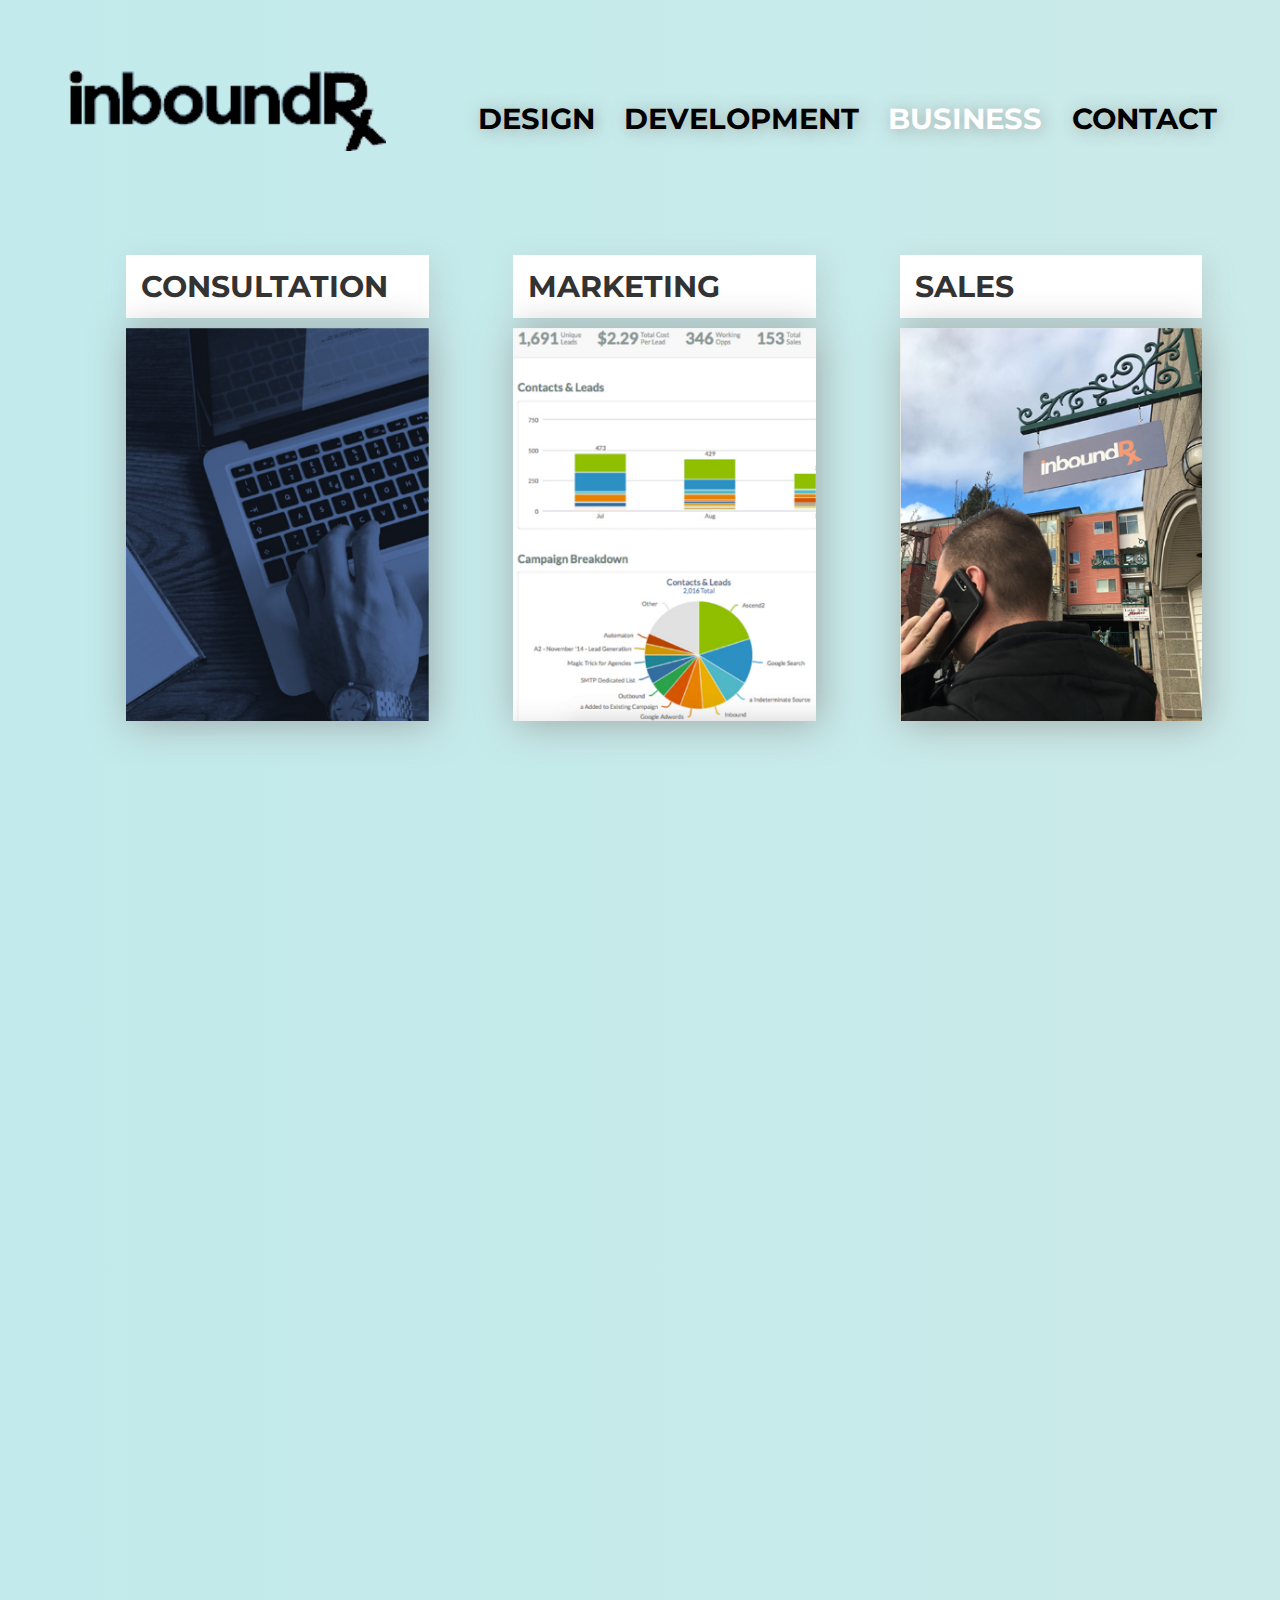
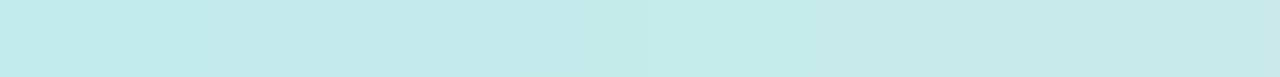
==== index.html @ 277e53de "make adjustments to box sizes" ====
<!DOCTYPE html>
<html>
  <head>
    <link href="css/bootstrap.css" rel="stylesheet" type="text/css">
    <link href="css/styles.css" rel="stylesheet" type="text/css">
    <link href="https://fonts.googleapis.com/css?family=Montserrat|Raleway" rel="stylesheet">
    <meta charset="utf-8">
    <title>InboundRx</title>
  </head>
  <header>
    <div class="row">
      <img class="col-md-3 logo" src="images/logo.png" alt="InboundRx logo">
      <div class="col-md-8 col-md-offset-0 main-navigation">
        <a class="menu-items" href="#">DESIGN</a><a class="menu-items" href="#">DEVELOPMENT</a><a class="menu-items current-page" href="#">BUSINESS</a><a class="menu-items" href="#">CONTACT</a>
      </div>
    </div>
  </header>
  <body>
    <div class="row business-content">
      <div class="col-md-3 box-section">
        <h2 class="section-main-titles">CONSULTATION</h2>
        <img class="boxed-image" src="images/business-consultation.png" alt="">
      </div>
      <div class="col-md-3 box-section">
        <h2 class="section-main-titles">MARKETING</h2>
        <img class="boxed-image" src="images/business-marketing.png" alt="">
      </div>
      <div class="col-md-3 box-section">
        <h2 class="section-main-titles">SALES</h2>
        <img class="boxed-image" src="images/business-sales.png" alt="">
      </div>
    </div>
  </body>
</html>
---- css/styles.css ----
/*GRADIENT BACKGROUND*/

/*html, body {
	width: 100%;
	height: 100%;
    margin: 0;
    padding: 0;
}*/

body {
  margin-left: 3em;
	background: linear-gradient(90deg, #c2eaec, #f4ebda);
	background-size: 600% 600%;
	-webkit-animation: Gradient 20s ease infinite;
	-moz-animation: Gradient 20s ease infinite;
	animation: Gradient 20s ease infinite;
}

@-webkit-keyframes Gradient {
	0%{background-position:0% 50%}
	50%{background-position:100% 50%}
	100%{background-position:0% 50%}
}

@-moz-keyframes Gradient {
	0%{background-position:0% 50%}
	50%{background-position:100% 50%}
	100%{background-position:0% 50%}
}

@keyframes Gradient {
	0%{background-position:0% 50%}
	50%{background-position:100% 50%}
	100%{background-position:0% 50%}
}

/*HEADER*/

header > .row {
  margin-top: 3em;
  margin-bottom: 3em;
}
.menu-items {
  font-family: 'Montserrat', sans-serif;
  font-size: 2.1em;
  margin-right: .5em;
  margin-left: .5em;
  font-weight: bold;
  color: black;
  text-shadow: 2px 2px 15px rgba(150, 150, 150, 0.77);
}

.current-page {
  color: white !important;
}

.main-navigation {
  margin-top: 4em;
  text-align: right;
}

a:hover {
  font-family: 'Montserrat', sans-serif;
  font-size: 2.1em;
  color: white !important;
  font-weight: normal;
  font-weight: bold;
  text-shadow: 2px 2px 15px rgba(150, 150, 150, 0.77);
}

a {
  text-decoration: none !important;
}

a:visited {
  color: black;
}

.logo {
  margin-left: 3em;
  margin-top: 2em;
}


/*BODY*/

.section-main-titles {
  background: white;
  font-weight: bolder;
  font-family: 'Montserrat', sans-serif;
  margin-right: 3em;
  padding: .5em;
  width: 100%;
  box-shadow: .2em .2em 26px 0px rgba(150,150,150,0.25);
}

.boxed-text {
  width: 100%;
  box-shadow: .2em .2em 37px rgba(150, 150, 150,0.80);
  background: white;
  margin-right: 3em;
  padding: .5em;
}

.boxed-text-content {
  font-weight: bolder !important;
  font-family: 'Raleway', sans-serif;
}

.boxed-text-header {
  font-weight: bolder;
  font-family: 'Montserrat', sans-serif;
}

.boxed-image {
  width: 100%;
  box-shadow: .2em .2em 37px rgba(150, 150, 150,0.80);
}

.box-section {
  margin: 3em;
  height: 90em !important;
}

.business-content {
  margin-top: 2em;
  margin-bottom: 10em;
  margin-left: 3em;
}
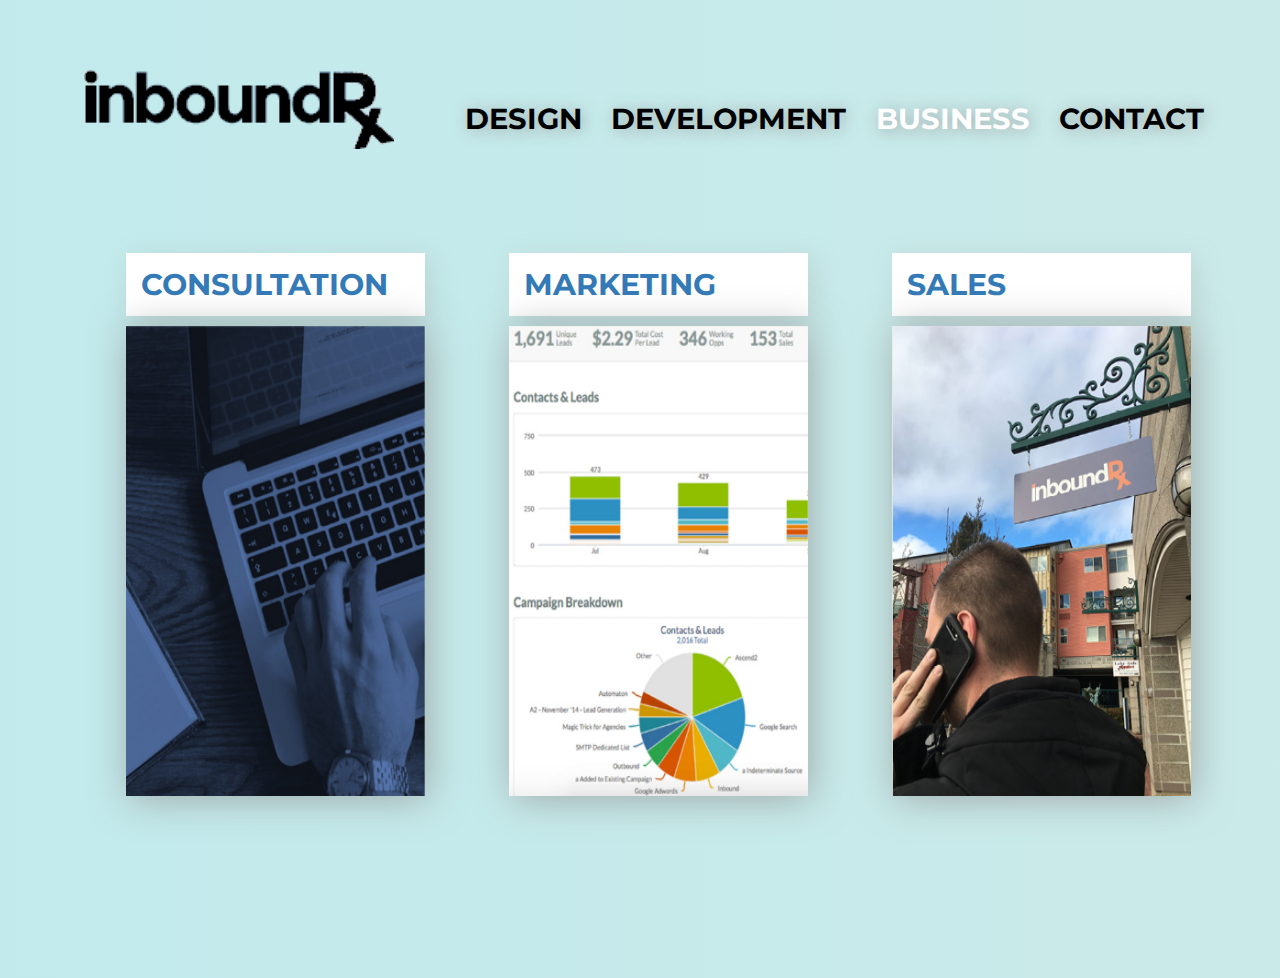
==== commit a9f3b260: "add a tags and links" ====
--- a/index.html
+++ b/index.html
@@ -11,23 +11,29 @@
     <div class="row">
       <img class="col-md-3 logo" src="images/logo.png" alt="InboundRx logo">
       <div class="col-md-8 col-md-offset-0 main-navigation">
-        <a class="menu-items" href="#">DESIGN</a><a class="menu-items" href="#">DEVELOPMENT</a><a class="menu-items current-page" href="#">BUSINESS</a><a class="menu-items" href="#">CONTACT</a>
+        <a class="menu-items" href="design.html">DESIGN</a><a class="menu-items" href="development.html">DEVELOPMENT</a><a class="menu-items current-page" href="index.html">BUSINESS</a><a class="menu-items" href="contact.html">CONTACT</a>
       </div>
     </div>
   </header>
   <body>
     <div class="row business-content">
       <div class="col-md-3 box-section">
-        <h2 class="section-main-titles">CONSULTATION</h2>
-        <img class="boxed-image" src="images/business-consultation.png" alt="">
+        <a href="#">
+          <h2 class="section-main-titles">CONSULTATION</h2>
+          <img class="boxed-image" src="images/business-consultation.png" alt="">
+        </a>
       </div>
       <div class="col-md-3 box-section">
-        <h2 class="section-main-titles">MARKETING</h2>
-        <img class="boxed-image" src="images/business-marketing.png" alt="">
+        <a href="#">
+          <h2 class="section-main-titles">MARKETING</h2>
+          <img class="boxed-image" src="images/business-marketing.png" alt="">
+        </a>
       </div>
       <div class="col-md-3 box-section">
-        <h2 class="section-main-titles">SALES</h2>
-        <img class="boxed-image" src="images/business-sales.png" alt="">
+        <a href="#">
+          <h2 class="section-main-titles">SALES</h2>
+          <img class="boxed-image" src="images/business-sales.png" alt="">
+        </a>
       </div>
     </div>
   </body>
--- a/css/styles.css
+++ b/css/styles.css
@@ -1,11 +1,7 @@
-/*GRADIENT BACKGROUND*/
-
-/*html, body {
-	width: 100%;
-	height: 100%;
-    margin: 0;
-    padding: 0;
-}*/
+.row  {
+  margin-left: 0px;
+  margin-right: 0px;
+}
 
 body {
   margin-left: 3em;
@@ -96,6 +92,7 @@
 
 .boxed-text {
   width: 100%;
+  height: 33.6em;
   box-shadow: .2em .2em 37px rgba(150, 150, 150,0.80);
   background: white;
   margin-right: 3em;
@@ -107,19 +104,19 @@
   font-family: 'Raleway', sans-serif;
 }
 
-.boxed-text-header {
-  font-weight: bolder;
-  font-family: 'Montserrat', sans-serif;
+.boxed-text-header, form > div > label {
+  font-weight: bolder !important;
+  font-family: 'Montserrat', sans-serif !important;
 }
 
 .boxed-image {
   width: 100%;
+  height: 33.6em;
   box-shadow: .2em .2em 37px rgba(150, 150, 150,0.80);
 }
 
 .box-section {
   margin: 3em;
-  height: 90em !important;
 }
 
 .business-content {
@@ -127,3 +124,66 @@
   margin-bottom: 10em;
   margin-left: 3em;
 }
+
+.form-control {
+  border: none;
+  font-weight: bolder !important;
+  font-family: 'Raleway', sans-serif;
+  -webkit-box-shadow: none;
+}
+
+.form-control::-webkit-input-placeholder {
+  color: #C6C6C6;
+}
+
+button {
+  margin-left: 38%;
+  margin-top: 2em;
+}
+
+.page-subheaders {
+  margin-top: 5em;
+  margin-left: 3em;
+}
+
+.page-detail {
+  margin-bottom: 10em;
+  background: white;
+  margin-left: -3em;
+  padding-top: 2em;
+  height: 44em;
+}
+
+.margin-offset {
+  margin-left: 6em;
+}
+
+.current-subfolder {
+  color: #B3B3B3;
+}
+
+.mini-box {
+  box-shadow: .2em .2em 37px rgba(150, 150, 150,0.80);
+  margin-bottom: 2em;
+  margin-left: 4.5em;
+  margin-right: 1em;
+}
+
+.mini-box-text {
+  padding-left: .5em;
+  padding-bottom: .75em;
+}
+
+.mini-boxed-image {
+  width: 100%;
+  height: 19.5em;
+}
+
+.scroll {
+  overflow-y: scroll;
+  height: 40em;
+}
+
+.north {
+  height: 7.4em;
+}
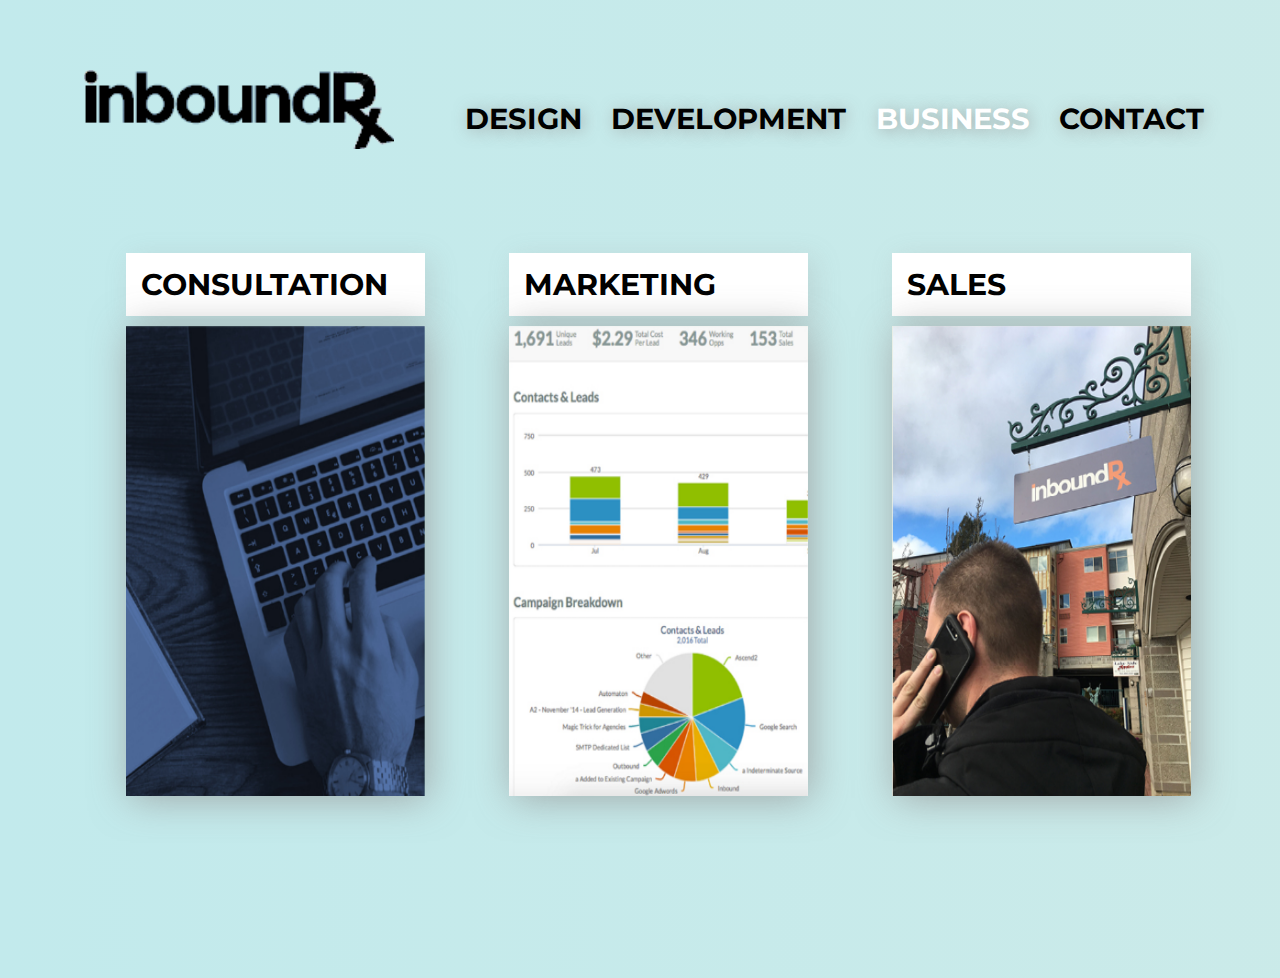
==== commit 4c056114: "add media queries to make site more responsive" ====
--- a/index.html
+++ b/index.html
@@ -10,6 +10,15 @@
   <header>
     <div class="row">
       <img class="col-md-3 logo" src="images/logo.png" alt="InboundRx logo">
+      <div class="dropdown col-md 8">
+        <span><img src="images/dropdown.png" alt=""></span>
+        <div class="dropdown-content">
+          <p><a class="menu-items" href="design.html">DESIGN</a></p>
+          <p><a class="menu-items" href="development.html">DEVELOPMENT</a></p>
+          <p><a class="menu-items" href="index.html">BUSINESS</a></p>
+          <p><a class="menu-items" href="contact.html">CONTACT</a></p>
+        </div>
+      </div>
       <div class="col-md-8 col-md-offset-0 main-navigation">
         <a class="menu-items" href="design.html">DESIGN</a><a class="menu-items" href="development.html">DEVELOPMENT</a><a class="menu-items current-page" href="index.html">BUSINESS</a><a class="menu-items" href="contact.html">CONTACT</a>
       </div>
--- a/css/styles.css
+++ b/css/styles.css
@@ -30,6 +30,32 @@
 	100%{background-position:0% 50%}
 }
 
+/*DROPDOWN*/
+.dropdown {
+    position: relative;
+    display: inline-block;
+    float: right;
+    display: none;
+    margin-top: 2em;
+    margin-right: 2em;
+}
+
+.dropdown-content {
+    margin-right: 2em;
+    float: left;
+    display: none;
+
+    background-color: #f9f9f9;
+    min-width: 160px;
+    box-shadow: 0px 8px 16px 0px rgba(0,0,0,0.2);
+    padding: 12px 16px;
+    z-index: 1;
+}
+
+.dropdown:hover .dropdown-content {
+    display: block;
+}
+
 /*HEADER*/
 
 header > .row {
@@ -55,21 +81,39 @@
   text-align: right;
 }
 
-a:hover {
+header > div > div > a:hover {
   font-family: 'Montserrat', sans-serif;
   font-size: 2.1em;
   color: white !important;
   font-weight: normal;
   font-weight: bold;
   text-shadow: 2px 2px 15px rgba(150, 150, 150, 0.77);
-}
-
-a {
+  text-decoration: none;
+}
+
+header > div > div > a {
   text-decoration: none !important;
 }
 
+header > div > div > a:visited {
+  color: black;
+  text-decoration: none;
+}
+
+.box-section > a:hover {
+  font-family: 'Montserrat', sans-serif;
+  color: #B4B4B4 !important;
+  text-decoration: none;
+}
+
+.box-section > a {
+  color: black;
+  text-decoration: none;
+}
+
 a:visited {
   color: black;
+  text-decoration: none;
 }
 
 .logo {
@@ -184,6 +228,27 @@
   height: 40em;
 }
 
-.north {
+/*.north {
   height: 7.4em;
-}
+}*/
+
+@media screen and (max-width: 1110px) {
+  body > div > .col-md-3 {
+    width: 80%;
+  }
+  .main-navigation {
+    display: none;
+  }
+  .dropdown {
+    display: block;
+  }
+}
+
+@media screen and (max-width: 580px) {
+  .boxed-image {
+    display: none;
+  }
+  body > div > .col-md-3 {
+    margin-left: 0em;
+  }
+}
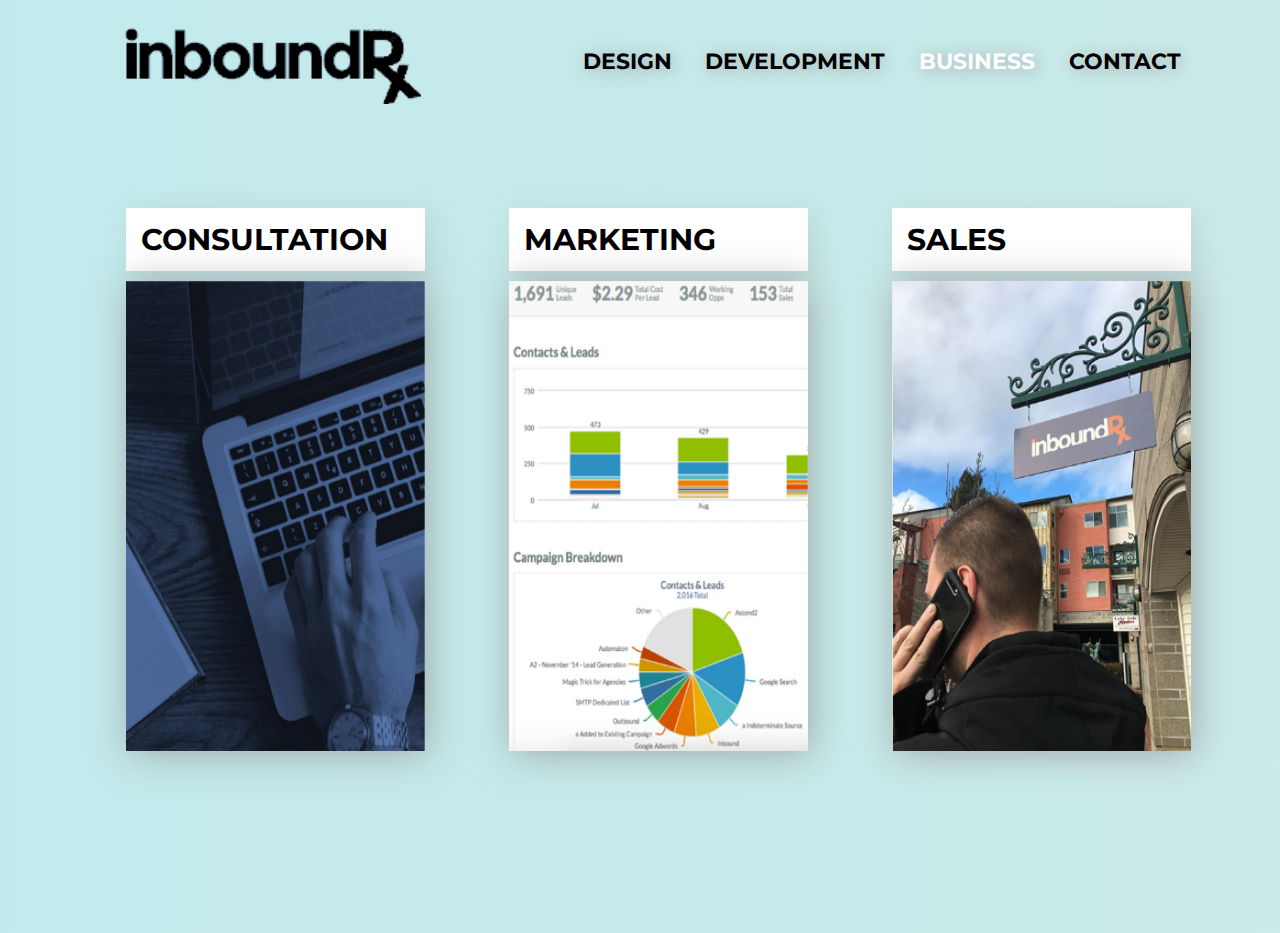
==== commit 7d5857ae: "align header with content of body" ====
--- a/index.html
+++ b/index.html
@@ -19,7 +19,7 @@
           <p><a class="menu-items" href="contact.html">CONTACT</a></p>
         </div>
       </div>
-      <div class="col-md-8 col-md-offset-0 main-navigation">
+      <div class="col-md-7 col-md-offset-0 main-navigation">
         <a class="menu-items" href="design.html">DESIGN</a><a class="menu-items" href="development.html">DEVELOPMENT</a><a class="menu-items current-page" href="index.html">BUSINESS</a><a class="menu-items" href="contact.html">CONTACT</a>
       </div>
     </div>
@@ -27,19 +27,19 @@
   <body>
     <div class="row business-content">
       <div class="col-md-3 box-section">
-        <a href="#">
+        <a class="subpage-link" href="#">
           <h2 class="section-main-titles">CONSULTATION</h2>
           <img class="boxed-image" src="images/business-consultation.png" alt="">
         </a>
       </div>
       <div class="col-md-3 box-section">
-        <a href="#">
+        <a class="subpage-link" href="#">
           <h2 class="section-main-titles">MARKETING</h2>
           <img class="boxed-image" src="images/business-marketing.png" alt="">
         </a>
       </div>
       <div class="col-md-3 box-section">
-        <a href="#">
+        <a class="subpage-link" href="#">
           <h2 class="section-main-titles">SALES</h2>
           <img class="boxed-image" src="images/business-sales.png" alt="">
         </a>
--- a/css/styles.css
+++ b/css/styles.css
@@ -30,6 +30,11 @@
 	100%{background-position:0% 50%}
 }
 
+a:-webkit-any-link {
+  text-decoration: none;
+  color: black;
+}
+
 /*DROPDOWN*/
 .dropdown {
     position: relative;
@@ -59,13 +64,14 @@
 /*HEADER*/
 
 header > .row {
-  margin-top: 3em;
   margin-bottom: 3em;
+  margin-right: 1.9em;
+  margin-left: 1.9em;
 }
 .menu-items {
   font-family: 'Montserrat', sans-serif;
-  font-size: 2.1em;
-  margin-right: .5em;
+  font-size: 1.6em;
+  margin-right: 1em;
   margin-left: .5em;
   font-weight: bold;
   color: black;
@@ -77,7 +83,7 @@
 }
 
 .main-navigation {
-  margin-top: 4em;
+  margin-top: 3.2em;
   text-align: right;
 }
 
@@ -88,39 +94,18 @@
   font-weight: normal;
   font-weight: bold;
   text-shadow: 2px 2px 15px rgba(150, 150, 150, 0.77);
-  text-decoration: none;
-}
-
-header > div > div > a {
-  text-decoration: none !important;
-}
-
-header > div > div > a:visited {
-  color: black;
-  text-decoration: none;
-}
-
-.box-section > a:hover {
+}
+
+.box-section > a:hover, .subpage-link > h3:hover {
   font-family: 'Montserrat', sans-serif;
   color: #B4B4B4 !important;
-  text-decoration: none;
-}
-
-.box-section > a {
-  color: black;
-  text-decoration: none;
-}
-
-a:visited {
-  color: black;
-  text-decoration: none;
 }
 
 .logo {
-  margin-left: 3em;
-  margin-top: 2em;
-}
-
+  margin-top: 2em;
+  margin-left: 4em;
+  margin-right: 6.5em;
+}
 
 /*BODY*/
 
@@ -186,7 +171,7 @@
 }
 
 .page-subheaders {
-  margin-top: 5em;
+  margin-top: 2em;
   margin-left: 3em;
 }
 
@@ -223,10 +208,10 @@
   height: 19.5em;
 }
 
-.scroll {
-  overflow-y: scroll;
-  height: 40em;
-}
+/*.scroll {*/
+/*  overflow-y: scroll;*/
+/*  height: 40em;*/
+/*}*/
 
 /*.north {
   height: 7.4em;
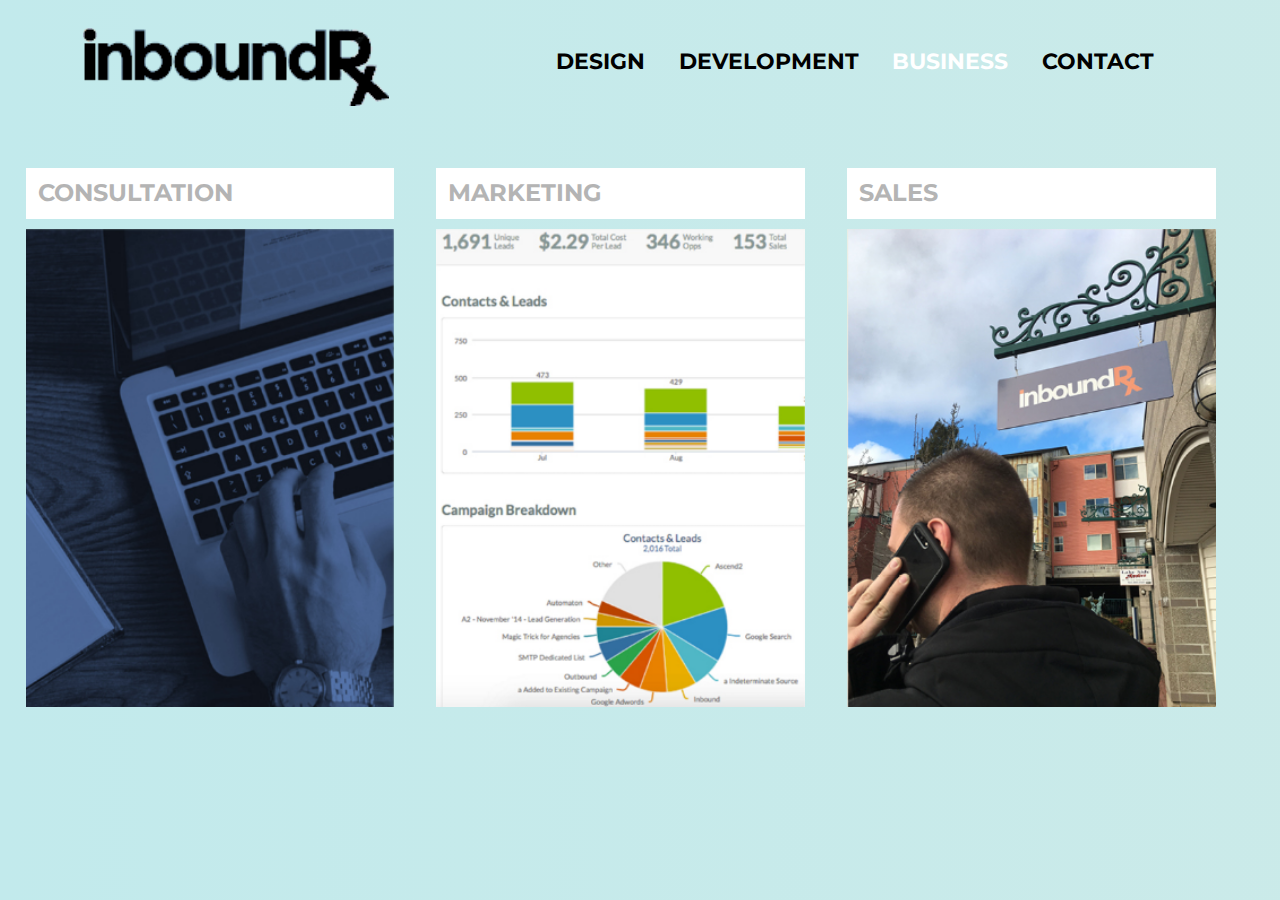
==== commit c9ca2b7a: "redue site for responsive scaled images" ====
--- a/index.html
+++ b/index.html
@@ -9,38 +9,36 @@
   </head>
   <header>
     <div class="row">
-      <img class="col-md-3 logo" src="images/logo.png" alt="InboundRx logo">
-      <div class="dropdown col-md 8">
-        <span><img src="images/dropdown.png" alt=""></span>
-        <div class="dropdown-content">
-          <p><a class="menu-items" href="design.html">DESIGN</a></p>
-          <p><a class="menu-items" href="development.html">DEVELOPMENT</a></p>
-          <p><a class="menu-items" href="index.html">BUSINESS</a></p>
-          <p><a class="menu-items" href="contact.html">CONTACT</a></p>
-        </div>
+      <img class="col-xs-3 logo" src="images/logo.png" alt="InboundRx logo">
+      <div class="col-xs-7 col-xs-offset-0 main-navigation">
+        <a class="menu-items" href="design.html">DESIGN</a><a class="menu-items" href="development.html">DEVELOPMENT</a><a class="menu-items current-page" href="index.html">BUSINESS</a><a class="menu-items" href="contact.html">CONTACT</a>
       </div>
-      <div class="col-md-7 col-md-offset-0 main-navigation">
-        <a class="menu-items" href="design.html">DESIGN</a><a class="menu-items" href="development.html">DEVELOPMENT</a><a class="menu-items current-page" href="index.html">BUSINESS</a><a class="menu-items" href="contact.html">CONTACT</a>
+      <span class="dropdown"><img src="images/dropdown.png" alt=""></span>
+      <div class="dropdown-content">
+        <p><a class="menu-items" href="design.html">DESIGN</a></p>
+        <p><a class="menu-items" href="development.html">DEVELOPMENT</a></p>
+        <p><a class="menu-items" href="index.html">BUSINESS</a></p>
+        <p><a class="menu-items" href="contact.html">CONTACT</a></p>
       </div>
     </div>
   </header>
   <body>
     <div class="row business-content">
-      <div class="col-md-3 box-section">
+      <div class="col-xs-4 box-section">
         <a class="subpage-link" href="#">
-          <h2 class="section-main-titles">CONSULTATION</h2>
+          <h3 class="section-main-titles">CONSULTATION</h3>
           <img class="boxed-image" src="images/business-consultation.png" alt="">
         </a>
       </div>
-      <div class="col-md-3 box-section">
+      <div class="col-xs-4 box-section center-box">
         <a class="subpage-link" href="#">
-          <h2 class="section-main-titles">MARKETING</h2>
+          <h3 class="section-main-titles">MARKETING</h3>
           <img class="boxed-image" src="images/business-marketing.png" alt="">
         </a>
       </div>
-      <div class="col-md-3 box-section">
+      <div class="col-xs-4 box-section">
         <a class="subpage-link" href="#">
-          <h2 class="section-main-titles">SALES</h2>
+          <h3 class="section-main-titles">SALES</h3>
           <img class="boxed-image" src="images/business-sales.png" alt="">
         </a>
       </div>
--- a/css/styles.css
+++ b/css/styles.css
@@ -1,10 +1,11 @@
-.row  {
-  margin-left: 0px;
-  margin-right: 0px;
+html {
+    -webkit-box-sizing: border-box; /* Safari/Chrome, other WebKit */
+    -moz-box-sizing: border-box;    /* Firefox */
+    box-sizing: border-box;
 }
 
 body {
-  margin-left: 3em;
+
 	background: linear-gradient(90deg, #c2eaec, #f4ebda);
 	background-size: 600% 600%;
 	-webkit-animation: Gradient 20s ease infinite;
@@ -37,7 +38,7 @@
 
 /*DROPDOWN*/
 .dropdown {
-    position: relative;
+    position: absolute;
     display: inline-block;
     float: right;
     display: none;
@@ -47,12 +48,12 @@
 
 .dropdown-content {
     margin-right: 2em;
-    float: left;
+
     display: none;
 
     background-color: #f9f9f9;
     min-width: 160px;
-    box-shadow: 0px 8px 16px 0px rgba(0,0,0,0.2);
+    /*box-shadow: 0px 8px 16px 0px rgba(0,0,0,0.2);*/
     padding: 12px 16px;
     z-index: 1;
 }
@@ -64,9 +65,7 @@
 /*HEADER*/
 
 header > .row {
-  margin-bottom: 3em;
-  margin-right: 1.9em;
-  margin-left: 1.9em;
+  margin: 0em 1.9em 3em 1.9em;
 }
 .menu-items {
   font-family: 'Montserrat', sans-serif;
@@ -74,8 +73,7 @@
   margin-right: 1em;
   margin-left: .5em;
   font-weight: bold;
-  color: black;
-  text-shadow: 2px 2px 15px rgba(150, 150, 150, 0.77);
+  /*text-shadow: 2px 2px 15px rgba(150, 150, 150, 0.77);*/
 }
 
 .current-page {
@@ -85,20 +83,18 @@
 .main-navigation {
   margin-top: 3.2em;
   text-align: right;
+  padding-right: 1.4em;
 }
 
 header > div > div > a:hover {
-  font-family: 'Montserrat', sans-serif;
-  font-size: 2.1em;
   color: white !important;
-  font-weight: normal;
   font-weight: bold;
-  text-shadow: 2px 2px 15px rgba(150, 150, 150, 0.77);
+  /*text-shadow: 2px 2px 15px rgba(150, 150, 150, 0.77);*/
 }
 
 .box-section > a:hover, .subpage-link > h3:hover {
   font-family: 'Montserrat', sans-serif;
-  color: #B4B4B4 !important;
+  color: black !important;
 }
 
 .logo {
@@ -110,19 +106,19 @@
 /*BODY*/
 
 .section-main-titles {
+  color: #B4B4B4 !important;
   background: white;
   font-weight: bolder;
   font-family: 'Montserrat', sans-serif;
   margin-right: 3em;
   padding: .5em;
   width: 100%;
-  box-shadow: .2em .2em 26px 0px rgba(150,150,150,0.25);
+  /*box-shadow: .2em .2em 26px 0px rgba(150,150,150,0.25);*/
 }
 
 .boxed-text {
   width: 100%;
-  height: 33.6em;
-  box-shadow: .2em .2em 37px rgba(150, 150, 150,0.80);
+  /*box-shadow: .2em .2em 37px rgba(150, 150, 150,0.80);*/
   background: white;
   margin-right: 3em;
   padding: .5em;
@@ -140,18 +136,24 @@
 
 .boxed-image {
   width: 100%;
-  height: 33.6em;
-  box-shadow: .2em .2em 37px rgba(150, 150, 150,0.80);
+  height: auto;
 }
 
 .box-section {
-  margin: 3em;
+  width: 30%;
+}
+
+.center-box {
+  margin: 0em 3em 0em 3em;
 }
 
 .business-content {
-  margin-top: 2em;
-  margin-bottom: 10em;
-  margin-left: 3em;
+  display: block;
+  margin: 0em 2% 7em 2%;
+}
+
+.tiles {
+  margin-left: 3em !important;
 }
 
 .form-control {
@@ -170,11 +172,6 @@
   margin-top: 2em;
 }
 
-.page-subheaders {
-  margin-top: 2em;
-  margin-left: 3em;
-}
-
 .page-detail {
   margin-bottom: 10em;
   background: white;
@@ -188,19 +185,22 @@
 }
 
 .current-subfolder {
-  color: #B3B3B3;
+  color: black !important;
 }
 
 .mini-box {
-  box-shadow: .2em .2em 37px rgba(150, 150, 150,0.80);
+  /*box-shadow: .2em .2em 37px rgba(150, 150, 150,0.80);*/
   margin-bottom: 2em;
-  margin-left: 4.5em;
   margin-right: 1em;
+  width: 100%;
+  background: white;
+  height: 30em;
 }
 
 .mini-box-text {
   padding-left: .5em;
   padding-bottom: .75em;
+  background: white;
 }
 
 .mini-boxed-image {
@@ -208,32 +208,93 @@
   height: 19.5em;
 }
 
-/*.scroll {*/
-/*  overflow-y: scroll;*/
-/*  height: 40em;*/
-/*}*/
-
-/*.north {
-  height: 7.4em;
-}*/
-
-@media screen and (max-width: 1110px) {
-  body > div > .col-md-3 {
-    width: 80%;
-  }
-  .main-navigation {
-    display: none;
-  }
-  .dropdown {
-    display: block;
-  }
-}
-
-@media screen and (max-width: 580px) {
-  .boxed-image {
-    display: none;
-  }
-  body > div > .col-md-3 {
-    margin-left: 0em;
-  }
-}
+/*SCROLL*/
+
+.scrollbar {
+  overflow-y: scroll;
+  height: 30em;
+}
+
+#style-3::-webkit-scrollbar-track
+{
+	-webkit-box-shadow: inset 0 0 6px rgba(0,0,0,0.3);
+	background-color: #F5F5F5;
+}
+
+#style-3::-webkit-scrollbar
+{
+	width: 6px;
+	background-color: #F5F5F5;
+}
+
+#style-3::-webkit-scrollbar-thumb
+{
+	background-color: #B4B4B4;
+}
+
+/*@media screen and (min-width: 1850px) {*/
+/*  header > div > .col-md-7, header > div > .col-md-xs {*/
+/*    width: 90%;*/
+/*  }*/
+/*}*/
+
+/*@media screen and (min-width: 1050px) {*/
+/*  .boxed-text {*/
+/*    font-size: inherit;*/
+/*  }*/
+/*  body {*/
+/*    width: 90%;*/
+/*    margin: 16px auto;*/
+/*    padding: 16px;*/
+/*    position:relative;*/
+/*  }*/
+/*}*/
+
+/*@media screen and (min-width: 1275px) {*/
+/*  body {*/
+/*    margin-left: 0em;*/
+/*  }*/
+
+/*  .box-section {*/
+/*    margin-right: 3.7%;*/
+/*    margin-left: 3.7%;*/
+/*  }*/
+/*  .main-navigation {*/
+/*    display: none;*/
+/*  }*/
+
+/*  .dropdown {*/
+/*    display: block;*/
+/*  }*/
+/*}*/
+
+/*@media screen and (max-width: 1051px) {*/
+/*  .box-section {*/
+/*    width: 25%;*/
+/*  }*/
+/*}*/
+
+/*@media screen and (max-width: 900px) {*/
+/*  .section-main-titles {*/
+/*    font-size: medium;*/
+/*  }*/
+/*}*/
+
+/*@media screen and (max-width: 680px) {*/
+/*  .boxed-image {*/
+/*    display: none;*/
+/*  }*/
+
+/*  .box-section {*/
+/*    width: 80%;*/
+/*    margin-right: 4em;*/
+/*  }*/
+
+/*  .section-main-titles {*/
+/*    margin-right: 4em;*/
+/*  }*/
+
+/*  .logo {*/
+/*    margin-left: 2em !important;*/
+/*  }*/
+/*}*/
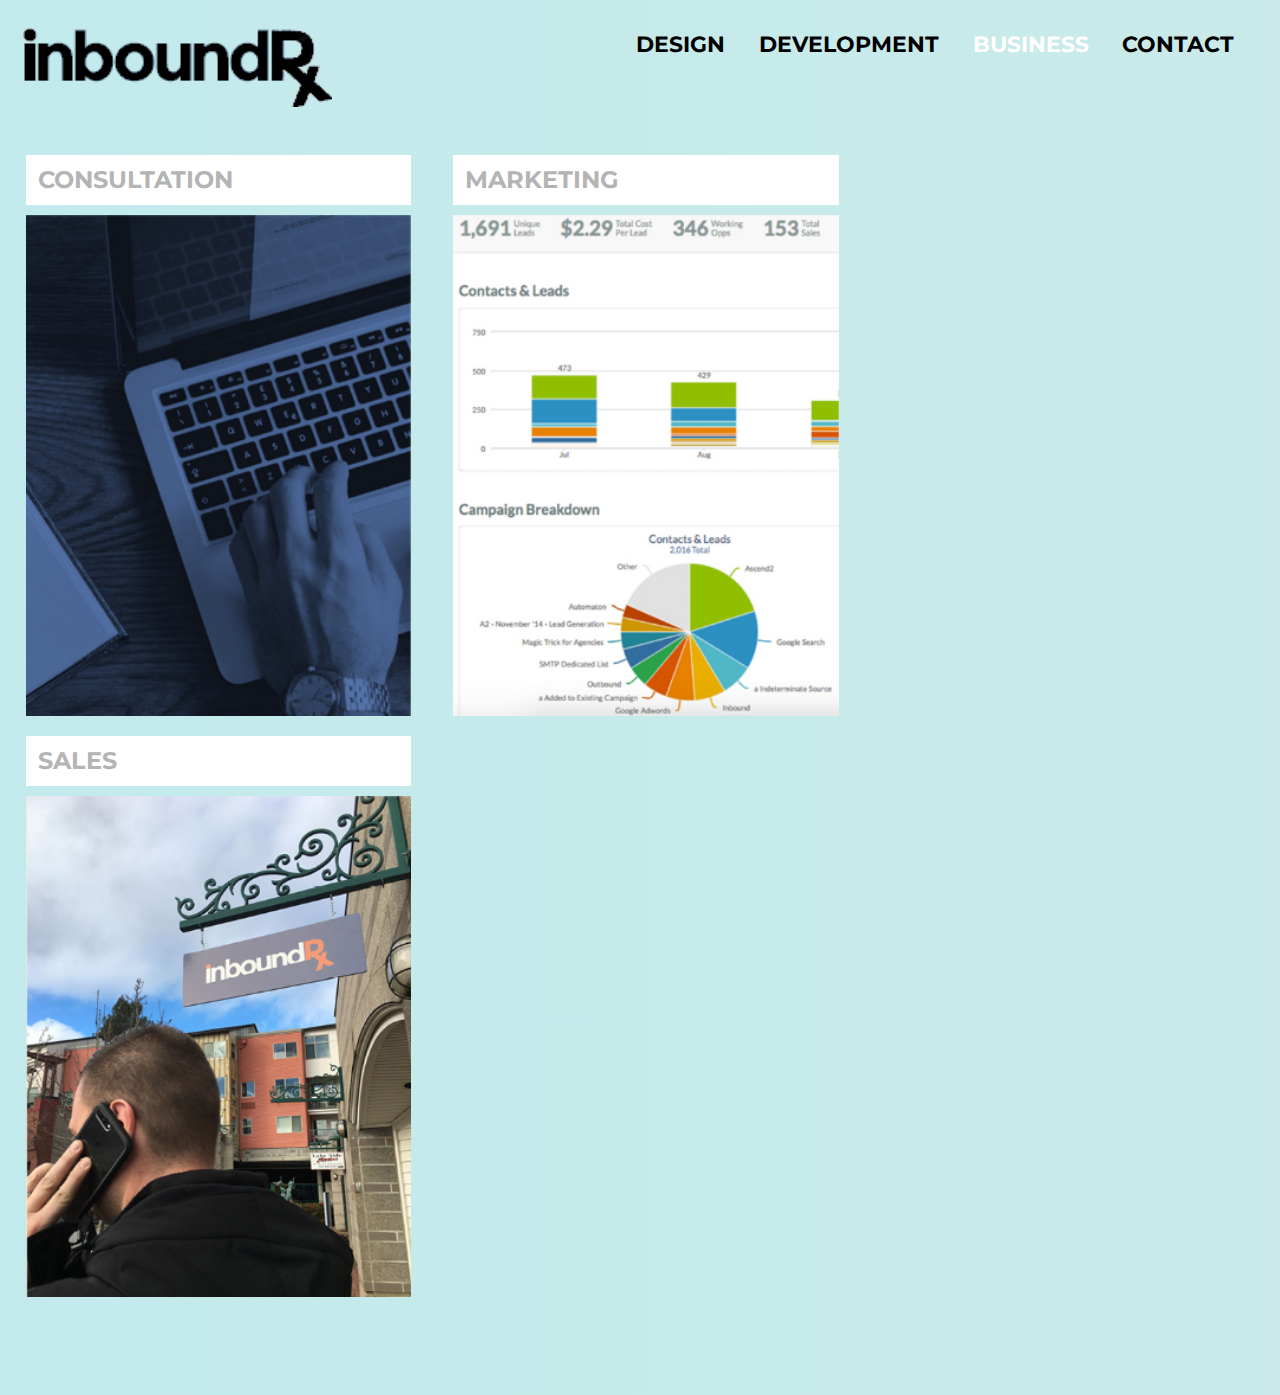
==== commit 411f24c8: "adjusted logo in header to be responsive" ====
--- a/index.html
+++ b/index.html
@@ -9,10 +9,12 @@
   </head>
   <header>
     <div class="row">
-      <img class="col-xs-3 logo" src="images/logo.png" alt="InboundRx logo">
-      <div class="col-xs-7 col-xs-offset-0 main-navigation">
-        <a class="menu-items" href="design.html">DESIGN</a><a class="menu-items" href="development.html">DEVELOPMENT</a><a class="menu-items current-page" href="index.html">BUSINESS</a><a class="menu-items" href="contact.html">CONTACT</a>
+      <div class="col-xs-3">
+        <img class="logo" src="images/logo.png" alt="InboundRx logo">
       </div>
+      <div class="col-xs-9 header-right">
+        <a class="menu-items" href="design.html">DESIGN</a><a class="menu-items" href="development.html">DEVELOPMENT</a><a class="menu-items current-page" href="index.html">BUSINESS</a><a class="menu-items" href="contact.html">CONTACT</a></div>
+
       <span class="dropdown"><img src="images/dropdown.png" alt=""></span>
       <div class="dropdown-content">
         <p><a class="menu-items" href="design.html">DESIGN</a></p>
@@ -21,6 +23,7 @@
         <p><a class="menu-items" href="contact.html">CONTACT</a></p>
       </div>
     </div>
+
   </header>
   <body>
     <div class="row business-content">
--- a/css/styles.css
+++ b/css/styles.css
@@ -64,9 +64,6 @@
 
 /*HEADER*/
 
-header > .row {
-  margin: 0em 1.9em 3em 1.9em;
-}
 .menu-items {
   font-family: 'Montserrat', sans-serif;
   font-size: 1.6em;
@@ -98,9 +95,17 @@
 }
 
 .logo {
-  margin-top: 2em;
-  margin-left: 4em;
-  margin-right: 6.5em;
+  text-align: left;
+  width: 100%;
+  height: auto;
+}
+
+header {
+  margin: 2em 3% 2em 3%;
+}
+
+.header-right {
+  text-align: right;
 }
 
 /*BODY*/
@@ -140,7 +145,7 @@
 }
 
 .box-section {
-  width: 30%;
+  width: 31.4%;
 }
 
 .center-box {
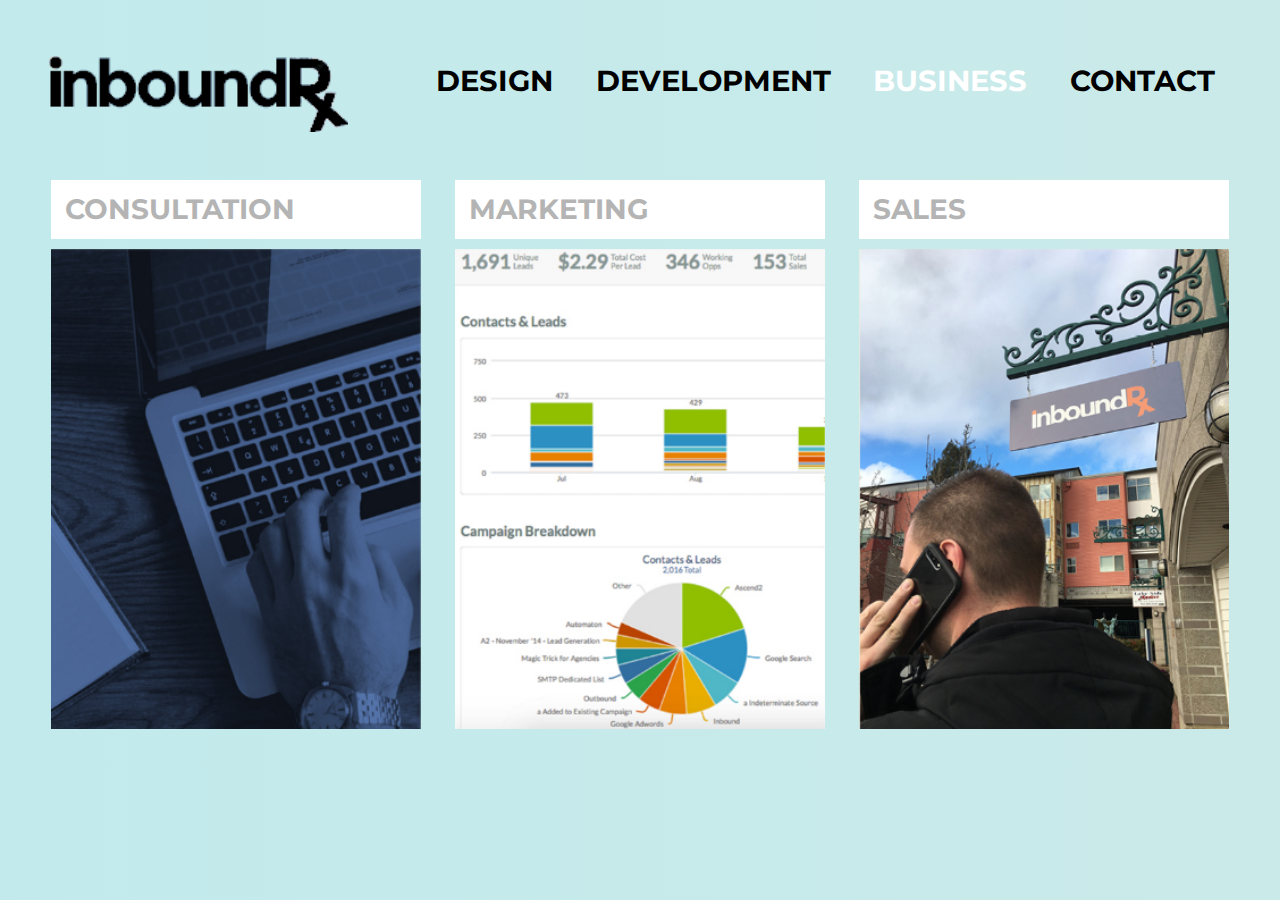
==== commit a9bedaa5: "scale page accordingly" ====
--- a/index.html
+++ b/index.html
@@ -47,4 +47,4 @@
       </div>
     </div>
   </body>
-</html>
+</html>--- a/css/styles.css
+++ b/css/styles.css
@@ -1,36 +1,32 @@
+
+/*GRADIENT BACKGROUND*/
 html {
     -webkit-box-sizing: border-box; /* Safari/Chrome, other WebKit */
     -moz-box-sizing: border-box;    /* Firefox */
     box-sizing: border-box;
 }
-
 body {
-
 	background: linear-gradient(90deg, #c2eaec, #f4ebda);
 	background-size: 600% 600%;
 	-webkit-animation: Gradient 20s ease infinite;
 	-moz-animation: Gradient 20s ease infinite;
 	animation: Gradient 20s ease infinite;
 }
-
 @-webkit-keyframes Gradient {
 	0%{background-position:0% 50%}
 	50%{background-position:100% 50%}
 	100%{background-position:0% 50%}
 }
-
 @-moz-keyframes Gradient {
 	0%{background-position:0% 50%}
 	50%{background-position:100% 50%}
 	100%{background-position:0% 50%}
 }
-
 @keyframes Gradient {
 	0%{background-position:0% 50%}
 	50%{background-position:100% 50%}
 	100%{background-position:0% 50%}
 }
-
 a:-webkit-any-link {
   text-decoration: none;
   color: black;
@@ -48,12 +44,9 @@
 
 .dropdown-content {
     margin-right: 2em;
-
     display: none;
-
     background-color: #f9f9f9;
     min-width: 160px;
-    /*box-shadow: 0px 8px 16px 0px rgba(0,0,0,0.2);*/
     padding: 12px 16px;
     z-index: 1;
 }
@@ -70,23 +63,15 @@
   margin-right: 1em;
   margin-left: .5em;
   font-weight: bold;
-  /*text-shadow: 2px 2px 15px rgba(150, 150, 150, 0.77);*/
 }
 
 .current-page {
   color: white !important;
-}
-
-.main-navigation {
-  margin-top: 3.2em;
-  text-align: right;
-  padding-right: 1.4em;
 }
 
 header > div > div > a:hover {
   color: white !important;
   font-weight: bold;
-  /*text-shadow: 2px 2px 15px rgba(150, 150, 150, 0.77);*/
 }
 
 .box-section > a:hover, .subpage-link > h3:hover {
@@ -101,11 +86,13 @@
 }
 
 header {
-  margin: 2em 3% 2em 3%;
+  margin: 4em 4% 2em 5% !important;
 }
 
 .header-right {
   text-align: right;
+  padding-top: 1em;
+  font-size: 120%;
 }
 
 /*BODY*/
@@ -118,12 +105,10 @@
   margin-right: 3em;
   padding: .5em;
   width: 100%;
-  /*box-shadow: .2em .2em 26px 0px rgba(150,150,150,0.25);*/
 }
 
 .boxed-text {
   width: 100%;
-  /*box-shadow: .2em .2em 37px rgba(150, 150, 150,0.80);*/
   background: white;
   margin-right: 3em;
   padding: .5em;
@@ -149,12 +134,12 @@
 }
 
 .center-box {
-  margin: 0em 3em 0em 3em;
+  margin: 0em 2.9% 0em 2.9%;
 }
 
 .business-content {
   display: block;
-  margin: 0em 2% 7em 2%;
+  margin: 0em 4% 7em 4%;
 }
 
 .tiles {
@@ -194,7 +179,6 @@
 }
 
 .mini-box {
-  /*box-shadow: .2em .2em 37px rgba(150, 150, 150,0.80);*/
   margin-bottom: 2em;
   margin-right: 1em;
   width: 100%;
@@ -219,87 +203,119 @@
   overflow-y: scroll;
   height: 30em;
 }
-
 #style-3::-webkit-scrollbar-track
 {
 	-webkit-box-shadow: inset 0 0 6px rgba(0,0,0,0.3);
 	background-color: #F5F5F5;
 }
-
 #style-3::-webkit-scrollbar
 {
 	width: 6px;
 	background-color: #F5F5F5;
 }
-
 #style-3::-webkit-scrollbar-thumb
 {
 	background-color: #B4B4B4;
 }
 
-/*@media screen and (min-width: 1850px) {*/
-/*  header > div > .col-md-7, header > div > .col-md-xs {*/
-/*    width: 90%;*/
-/*  }*/
-/*}*/
-
-/*@media screen and (min-width: 1050px) {*/
-/*  .boxed-text {*/
-/*    font-size: inherit;*/
-/*  }*/
-/*  body {*/
-/*    width: 90%;*/
-/*    margin: 16px auto;*/
-/*    padding: 16px;*/
-/*    position:relative;*/
-/*  }*/
-/*}*/
-
-/*@media screen and (min-width: 1275px) {*/
-/*  body {*/
-/*    margin-left: 0em;*/
-/*  }*/
-
-/*  .box-section {*/
-/*    margin-right: 3.7%;*/
-/*    margin-left: 3.7%;*/
-/*  }*/
-/*  .main-navigation {*/
-/*    display: none;*/
-/*  }*/
-
-/*  .dropdown {*/
-/*    display: block;*/
-/*  }*/
-/*}*/
-
-/*@media screen and (max-width: 1051px) {*/
-/*  .box-section {*/
-/*    width: 25%;*/
-/*  }*/
-/*}*/
-
-/*@media screen and (max-width: 900px) {*/
-/*  .section-main-titles {*/
-/*    font-size: medium;*/
-/*  }*/
-/*}*/
-
-/*@media screen and (max-width: 680px) {*/
-/*  .boxed-image {*/
-/*    display: none;*/
-/*  }*/
-
-/*  .box-section {*/
-/*    width: 80%;*/
-/*    margin-right: 4em;*/
-/*  }*/
-
-/*  .section-main-titles {*/
-/*    margin-right: 4em;*/
-/*  }*/
-
-/*  .logo {*/
-/*    margin-left: 2em !important;*/
-/*  }*/
-/*}*/
+@media screen and (min-width: 0px) {
+  .section-main-titles {
+    font-size: .6em;
+  }
+  .header-right {
+    padding-top: 0em;
+  }
+  .menu-items {
+    font-size: 0.4em;
+  }
+  header {
+    margin-bottom: 0em;
+    margin-top: .5em;
+  }
+}
+
+@media screen and (min-width: 420px) {
+  .section-main-titles {
+    font-size: .8em;
+  }
+  .header-right {
+    padding-top: 0em;
+  }
+  .menu-items {
+    font-size: 0.6em;
+  }
+  header {
+    margin-bottom: 0em;
+    margin-top: .8em;
+  }
+}
+
+@media screen and (min-width: 530px) {
+  .section-main-titles {
+    font-size: 1em;
+  }
+  .header-right {
+    padding-top: 0.3em;
+  }
+  .menu-items {
+    font-size: 0.8em;
+  }
+  header {
+    margin-bottom: 0em;
+    margin-top: 0em;
+  }
+}
+
+@media screen and (min-width: 700px) {
+  .section-main-titles {
+    font-size: 1.4em;
+  }
+  .menu-items {
+    font-size: 1em;
+  }
+}
+
+@media screen and (min-width: 900px) {
+  .section-main-titles {
+    font-size: 1.6em;
+  }
+  .menu-items {
+    font-size: 1.2em;
+  }
+}
+
+@media screen and (min-width: 975px) {
+  .section-main-titles {
+    font-size: 1.8em;
+  }
+  .menu-items {
+    font-size: 1.3em;
+  }
+}
+
+@media screen and (min-width: 1200px) {
+  .section-main-titles {
+    font-size: 2em;
+  }
+  .menu-items {
+    font-size: 1.7em;
+  }
+}
+
+@media screen and (min-width: 1700px) {
+  .section-main-titles {
+    font-size: 2.7em;
+  }
+  .menu-items {
+    font-size: 2em;
+  }
+}
+
+@media screen and (min-width: 2300px) {
+  .section-main-titles {
+    font-size: 3em;
+  }
+  .menu-items {
+    font-size: 2.4em;
+  }
+}
